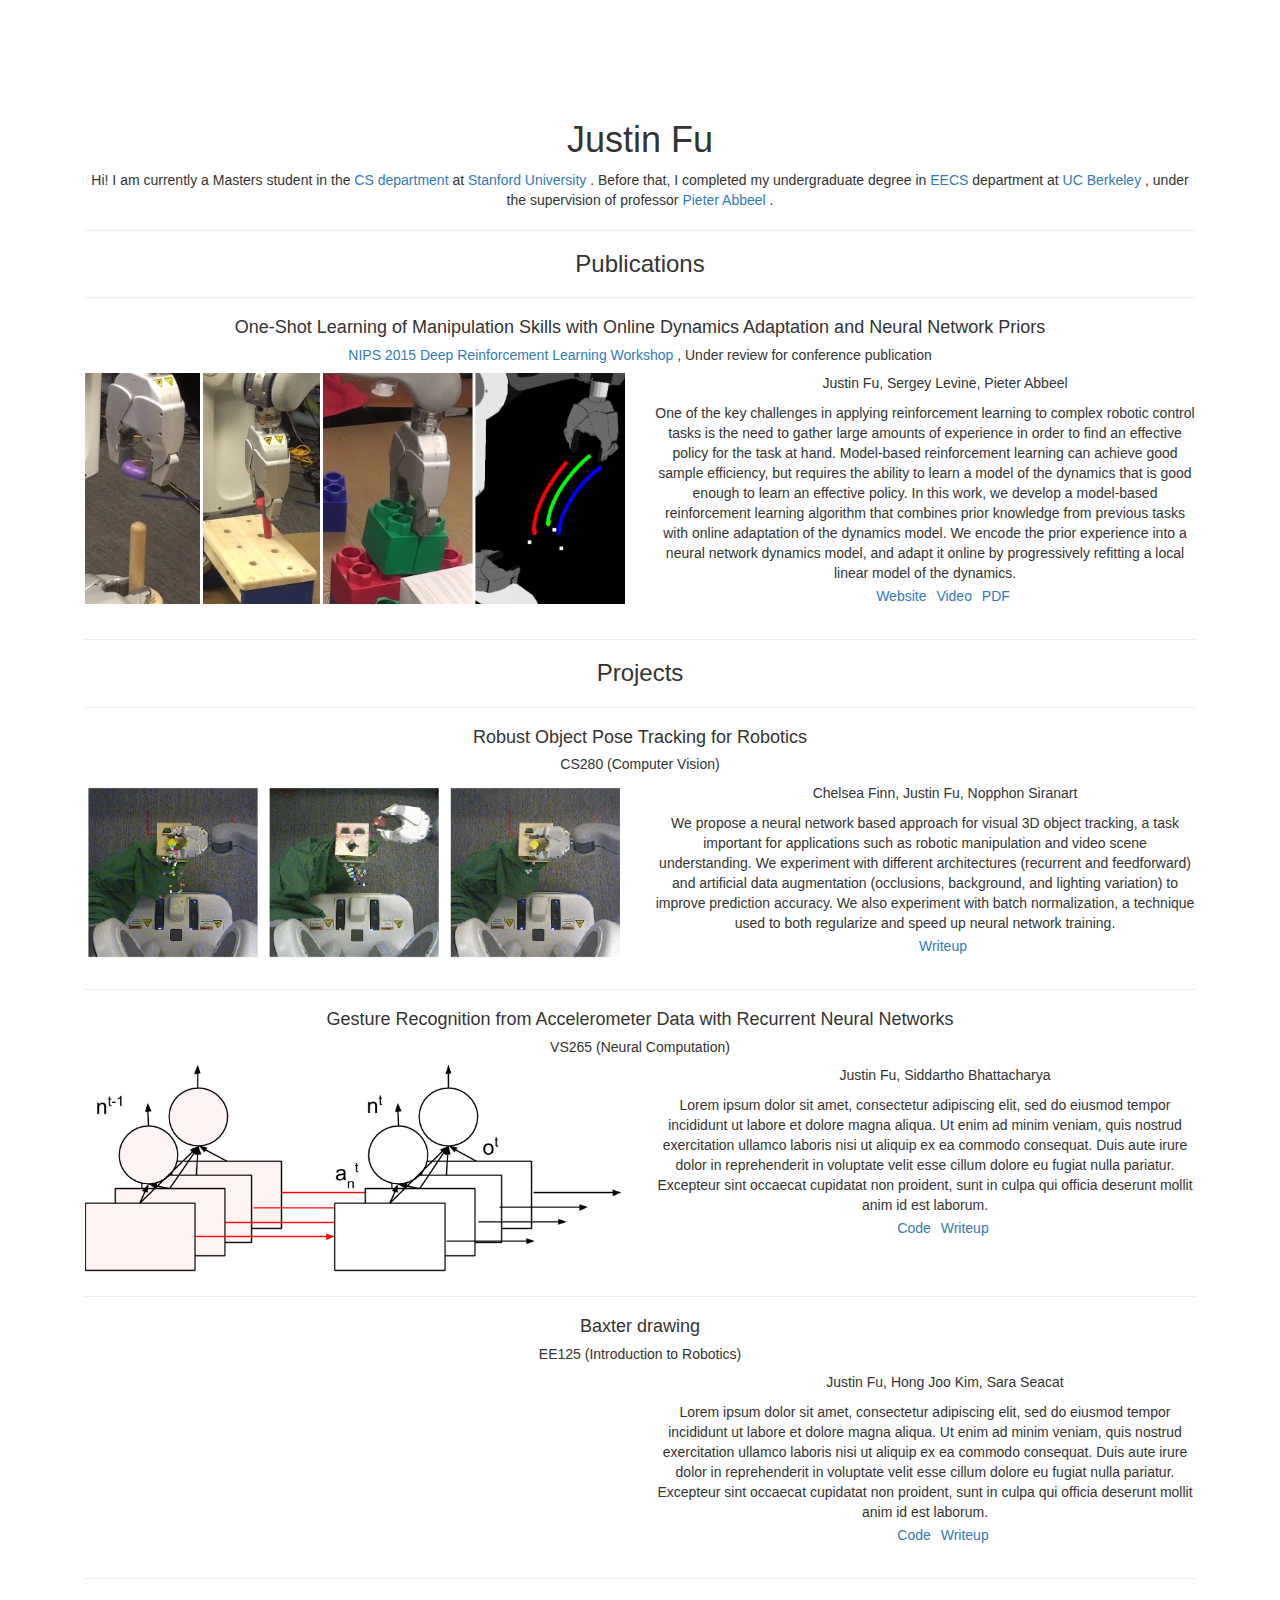
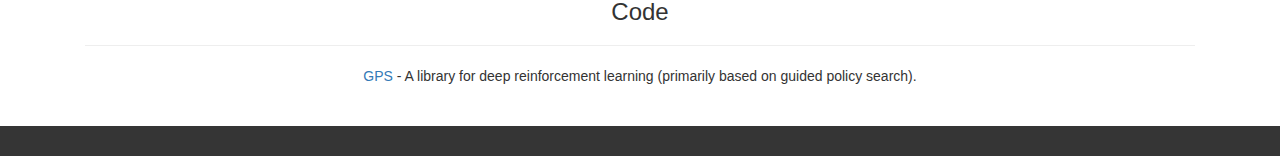
==== index.html @ 472ef4af "Website updates" ====
<!DOCTYPE html>
<html lang="en">
 <head>
  <meta charset="utf-8">
   <meta content="IE=edge" http-equiv="X-UA-Compatible">
    <meta content="width=device-width, initial-scale=1" name="viewport">
     <meta content="" name="description">
      <meta content="" name="author">
       <!-- <link rel="icon" href="../../favicon.ico"> -->
       <title>
        Justin Fu Homepage
       </title>
       <!-- Bootstrap core CSS -->
       <link href="https://maxcdn.bootstrapcdn.com/bootstrap/3.3.5/css/bootstrap.min.css" rel="stylesheet">
        <!-- Custom styles for this template -->
        <link href="css/starter-template.css" rel="stylesheet">
        </link>
       </link>
      </meta>
     </meta>
    </meta>
   </meta>
  </meta>
 </head>
 <body>
  <!--<div class="pyp-template"> load_file('gen/navbar.html') </div> -->
  <div class="container">
   <a name="top">
   </a>
   <div class="starter-template">
    <a name="about">
    </a>
    <h1>
     Justin Fu
    </h1>
    Hi! I am currently a Masters student in the
    <a href="http://www.cs.stanford.edu/">
     CS department
    </a>
    at
    <a href="https://www.stanford.edu/">
     Stanford University
    </a>
    . Before that, I completed my undergraduate degree in
    <a href="http://www.eecs.berkeley.edu/">
     EECS
    </a>
    department at
    <a href="http://www.berkeley.edu/">
     UC Berkeley
    </a>
    , under the supervision of professor
    <a href="http://www.cs.berkeley.edu/~pabbeel/">
     Pieter Abbeel
    </a>
    .
    <a name="pubs">
    </a>
    <hr>
     <h3>
      Publications
     </h3>
     <hr>
<div class="project-item">
 <h4>
  One-Shot Learning of Manipulation Skills with Online Dynamics Adaptation and Neural Network Priors
 </h4>
 <h5>
  <a href="http://rll.berkeley.edu/deeprlworkshop/">
   NIPS 2015 Deep Reinforcement Learning Workshop
  </a>
  , Under review for conference publication
 </h5>
 <div class="row">
  <div class="col-md-6" style="overflow: hidden;">
   <img src="res/onlinec_thumb.png" width="100%">
   </img>
  </div>
  <div class="col-md-6">
   <div class="project-authors">
    <ul>
     <li>
      Justin Fu,
     </li>
     <li>
      Sergey Levine,
     </li>
     <li>
      Pieter Abbeel
     </li>
    </ul>
   </div>
   <!-- end project-authors -->
   One of the key challenges in applying reinforcement learning to complex robotic control tasks is the need to gather large amounts of experience in order to find an effective policy for the task at hand. Model-based reinforcement learning can achieve good sample efficiency, but requires the ability to learn a model of the dynamics that is good enough to learn an effective policy. In this work, we develop a model-based reinforcement learning algorithm that combines prior knowledge from previous tasks with online adaptation of the dynamics model. We encode the prior experience into a neural network dynamics model, and adapt it online by progressively refitting a local linear model of the dynamics.
   <div class="project-links">
    <ul>
     <li>
      <a href="http://rll.berkeley.edu/icra2016onlinecontrol/">
       Website
      </a>
     </li>
     <li>
      <a href="https://www.youtube.com/watch?v=P6DZorL6Oow">
       Video
      </a>
     </li>
     <li>
      <a href="http://arxiv.org/pdf/1509.06841v1.pdf">
       PDF
      </a>
     </li>
    </ul>
   </div>
   <!-- end project-links -->
  </div>
 </div>
 <!-- end row -->
</div>
<!-- end project-item -->
      <a name="projects">
      </a>
      <hr>
       <h3>
        Projects
       </h3>
       <hr>
<div class="project-item">
 <h4>
  Robust Object Pose Tracking for Robotics
 </h4>
 <h5>
  CS280 (Computer Vision)
 </h5>
 <div class="row">
  <div class="col-md-6" style="overflow: hidden;">
   <img src="res/cs280_thumb.png" width="100%">
   </img>
  </div>
  <div class="col-md-6">
   <div class="project-authors">
    <ul>
     <li>
      Chelsea Finn,
     </li>
     <li>
      Justin Fu,
     </li>
     <li>
      Nopphon Siranart
     </li>
    </ul>
   </div>
   <!-- end project-authors -->
   We propose a neural network based approach for visual 3D object tracking, a task important for applications such as robotic manipulation and video scene understanding. We experiment with different architectures (recurrent and feedforward) and artificial data augmentation (occlusions, background, and lighting variation) to improve prediction accuracy. We also experiment with batch normalization, a technique used to both regularize and speed up neural network training.
   <div class="project-links">
    <ul>
     <li>
      <a href="res/cs280_project.pdf">
       Writeup
      </a>
     </li>
    </ul>
   </div>
   <!-- end project-links -->
  </div>
 </div>
 <!-- end row -->
</div>
<!-- end project-item -->
        <hr>
<div class="project-item">
 <h4>
  Gesture Recognition from Accelerometer Data with Recurrent Neural Networks
 </h4>
 <h5>
  VS265 (Neural Computation)
 </h5>
 <div class="row">
  <div class="col-md-6" style="overflow: hidden;">
   <img src="res/vs265_thumb.png" width="100%">
   </img>
  </div>
  <div class="col-md-6">
   <div class="project-authors">
    <ul>
     <li>
      Justin Fu,
     </li>
     <li>
      Siddartho Bhattacharya
     </li>
    </ul>
   </div>
   <!-- end project-authors -->
   Lorem ipsum dolor sit amet, consectetur adipiscing elit, sed do eiusmod tempor incididunt ut labore et dolore magna aliqua. Ut enim ad minim veniam, quis nostrud exercitation ullamco laboris nisi ut aliquip ex ea commodo consequat. Duis aute irure dolor in reprehenderit in voluptate velit esse cillum dolore eu fugiat nulla pariatur. Excepteur sint occaecat cupidatat non proident, sunt in culpa qui officia deserunt mollit anim id est laborum.
   <div class="project-links">
    <ul>
     <li>
      <a href="https://github.com/justinjfu/vs265_lstm">
       Code
      </a>
     </li>
     <li>
      <a href="res/vs265_project.pdf">
       Writeup
      </a>
     </li>
    </ul>
   </div>
   <!-- end project-links -->
  </div>
 </div>
 <!-- end row -->
</div>
<!-- end project-item -->
         <hr>
<div class="project-item">
 <h4>
  Baxter drawing
 </h4>
 <h5>
  EE125 (Introduction to Robotics)
 </h5>
 <div class="row">
  <div class="col-md-6" style="overflow: hidden;">
  </div>
  <div class="col-md-6">
   <div class="project-authors">
    <ul>
     <li>
      Justin Fu,
     </li>
     <li>
      Hong Joo Kim,
     </li>
     <li>
      Sara Seacat
     </li>
    </ul>
   </div>
   <!-- end project-authors -->
   Lorem ipsum dolor sit amet, consectetur adipiscing elit, sed do eiusmod tempor incididunt ut labore et dolore magna aliqua. Ut enim ad minim veniam, quis nostrud exercitation ullamco laboris nisi ut aliquip ex ea commodo consequat. Duis aute irure dolor in reprehenderit in voluptate velit esse cillum dolore eu fugiat nulla pariatur. Excepteur sint occaecat cupidatat non proident, sunt in culpa qui officia deserunt mollit anim id est laborum.
   <div class="project-links">
    <ul>
     <li>
      <a href="https://github.com/justinjfu/renoir">
       Code
      </a>
     </li>
     <li>
      <a href="https://sites.google.com/site/robotrenoir/">
       Writeup
      </a>
     </li>
    </ul>
   </div>
   <!-- end project-links -->
  </div>
 </div>
 <!-- end row -->
</div>
<!-- end project-item -->
          <a name="code">
          </a>
          <hr>
           <h3>
            Code
           </h3>
           <hr>
            <a href="https://github.com/cbfinn/gps">
             GPS
            </a>
            - A library for deep reinforcement learning (primarily based on guided policy search).
           </hr>
          </hr>
         </hr>
        </hr>
       </hr>
      </hr>
     </hr>
    </hr>
   </div>
  </div>
  <!-- /.container -->
  <a name="bottom">
  </a>
  <div class="bottom_section">
   <div class="container">
    <div class="row">
    </div>
   </div>
  </div>
  <script src="https://ajax.googleapis.com/ajax/libs/jquery/1.11.1/jquery.min.js">
  </script>
  <!-- <script src="//maxcdn.bootstrapcdn.com/bootstrap/3.2.0/js/bootstrap.min.js"></script> -->
  <script src="js/starter.js">
  </script>
 </body>
</html>
---- css/starter-template.css ----
body {
}

/* Prevent navbar from covering content*/
@media (min-width: 981px) { body { padding-top: 60px; } }

.starter-template {
  padding: 40px 15px;
  text-align: center;
}

.navbar-inverse .navbar-nav>li>a.jf-link{
  color: #000000;
}

.navbar-inverse .navbar-nav>li>a.jf-link:hover {
    color: #2277AA;
}

.jf-navbar-item.jf-active{
    /* background-color: #333333; */
    border: 2px solid;
    border-radius: 5px;
    border-color: #3388AA;
}

/*
.jf-navbar-item{
    border: 2px solid;
    border-color: #FFFFFF;
}
*/

.jf-debug{
    margin-bottom: 1px;
    margin-left: 5px;
}

.jf-navbar {
   background: rgba(253,253,255,1.0);
   padding-top: 15px;
   padding-bottom: 15px;
   border-bottom: 1px solid #585858;
}

.jf-navbar-free {
   background: rgba(255,255,255,0.9);
   padding-top: 15px;
   padding-bottom: 15px;
   }

.project-item {
   padding-top: 3;
   padding-bottom: 3;
}

.project-links {
    padding: 3px;
}

.project-links li{
  display: inline;
  padding-left: 1px;
  padding-right: 5px;
}

.project-authors li{
  display: inline;
  text-align: center;
}

pre{
  text-align: left;
}

.bottom_section{
    background-color: #353535;
    color: #fff;
    text-align: center;
    padding-top: 30px;
}

.bottom_header{
    font-style: italic;
    color: #f4f4f4;
    font-weight: 300;
    margin-bottom: 20px;
    font-size: 24px;
    margin-left: 15px;
}

.copyright{
    padding-top: 30px;
    padding-bottom: 30px;
}

#stretchImg {
    zoom: 4;  //increase if you have very small images

    display: block;
    margin: auto;

    height: auto;
    max-height: 100%;

    width: auto;
    max-width: 100%;
}
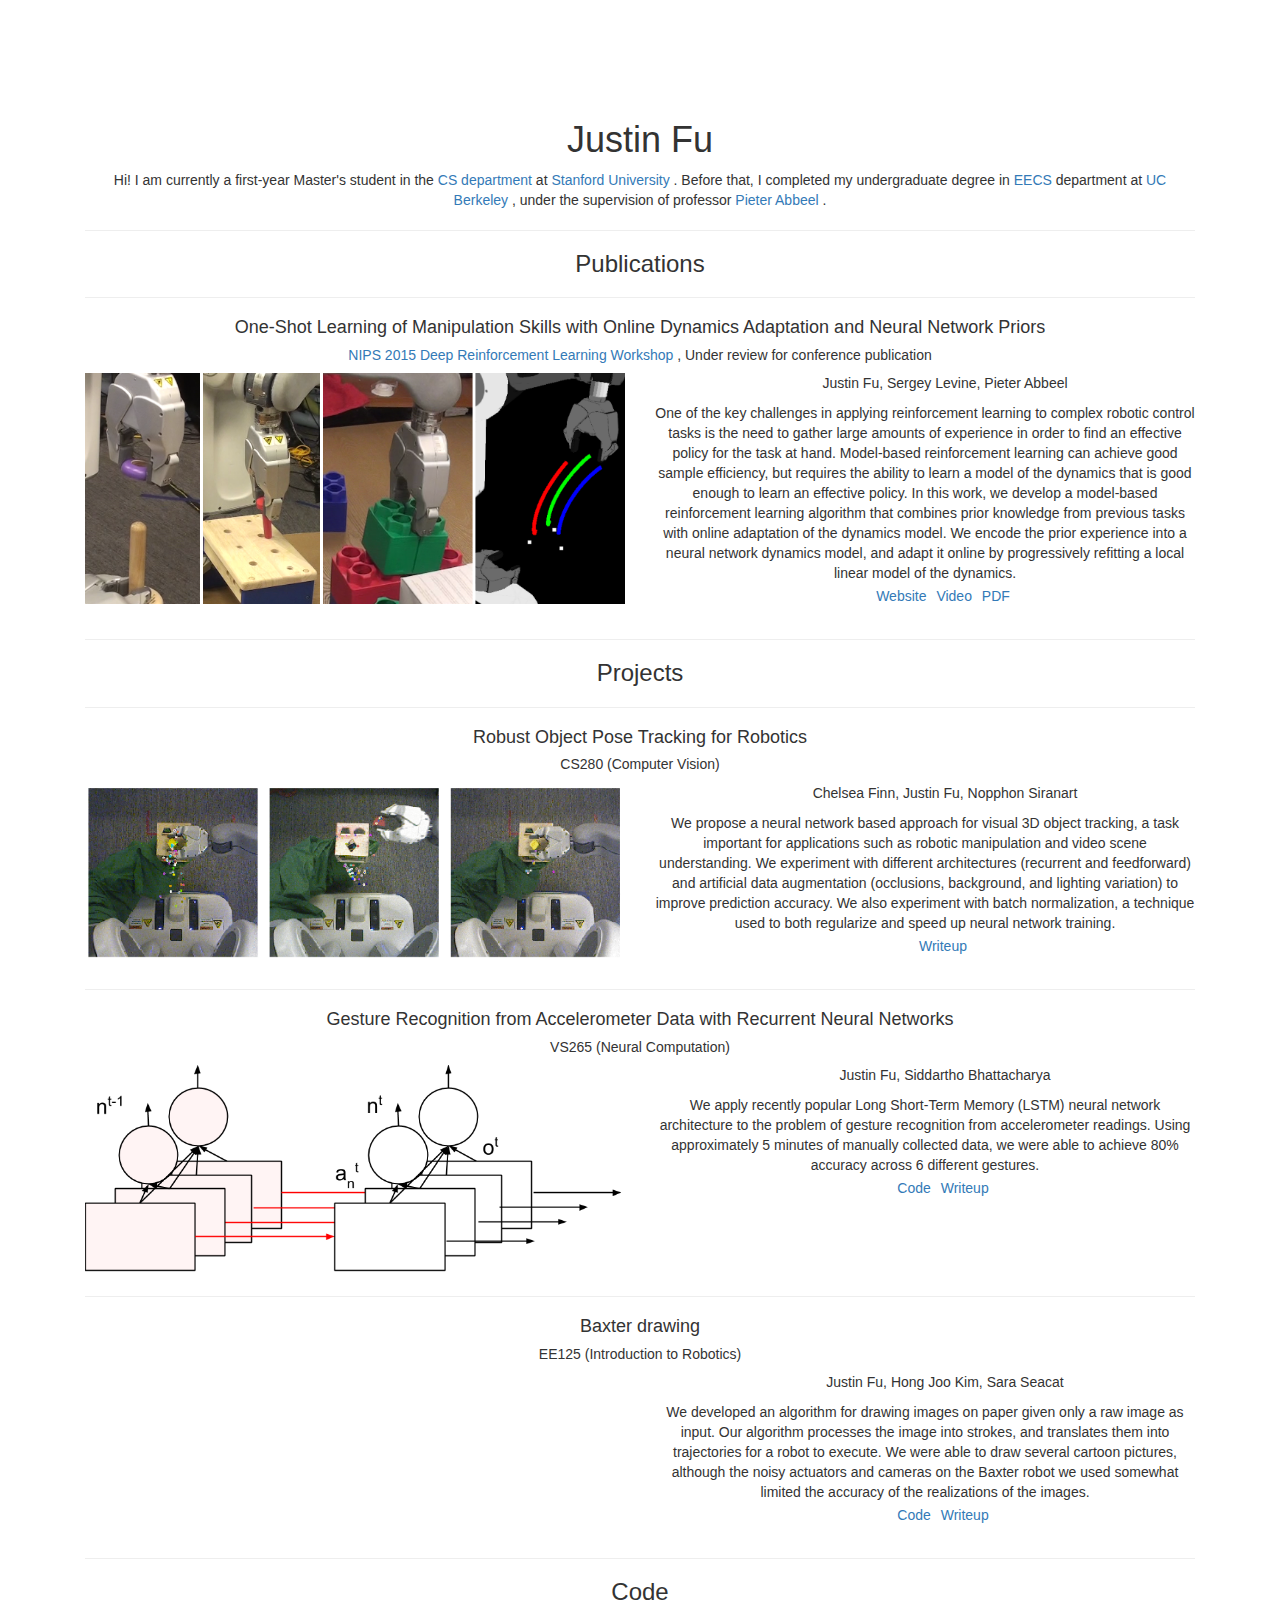
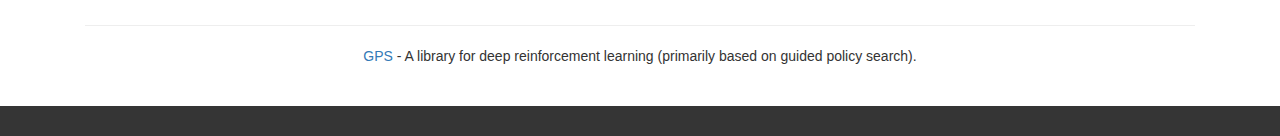
==== commit 3902535a: "Update descriptions" ====
--- a/index.html
+++ b/index.html
@@ -33,7 +33,7 @@
     <h1>
      Justin Fu
     </h1>
-    Hi! I am currently a Masters student in the
+    Hi! I am currently a first-year Master's student in the
     <a href="http://www.cs.stanford.edu/">
      CS department
     </a>
@@ -192,7 +192,7 @@
     </ul>
    </div>
    <!-- end project-authors -->
-   Lorem ipsum dolor sit amet, consectetur adipiscing elit, sed do eiusmod tempor incididunt ut labore et dolore magna aliqua. Ut enim ad minim veniam, quis nostrud exercitation ullamco laboris nisi ut aliquip ex ea commodo consequat. Duis aute irure dolor in reprehenderit in voluptate velit esse cillum dolore eu fugiat nulla pariatur. Excepteur sint occaecat cupidatat non proident, sunt in culpa qui officia deserunt mollit anim id est laborum.
+   We apply recently popular Long Short-Term Memory (LSTM) neural network architecture to the problem of gesture recognition from accelerometer readings. Using approximately 5 minutes of manually collected data, we were able to achieve 80% accuracy across 6 different gestures.
    <div class="project-links">
     <ul>
      <li>
@@ -239,7 +239,7 @@
     </ul>
    </div>
    <!-- end project-authors -->
-   Lorem ipsum dolor sit amet, consectetur adipiscing elit, sed do eiusmod tempor incididunt ut labore et dolore magna aliqua. Ut enim ad minim veniam, quis nostrud exercitation ullamco laboris nisi ut aliquip ex ea commodo consequat. Duis aute irure dolor in reprehenderit in voluptate velit esse cillum dolore eu fugiat nulla pariatur. Excepteur sint occaecat cupidatat non proident, sunt in culpa qui officia deserunt mollit anim id est laborum.
+   We developed an algorithm for drawing images on paper given only a raw image as input. Our algorithm processes the image into strokes, and translates them into trajectories for a robot to execute. We were able to draw several cartoon pictures, although the noisy actuators and cameras on the Baxter robot we used somewhat limited the accuracy of the realizations of the images.
    <div class="project-links">
     <ul>
      <li>
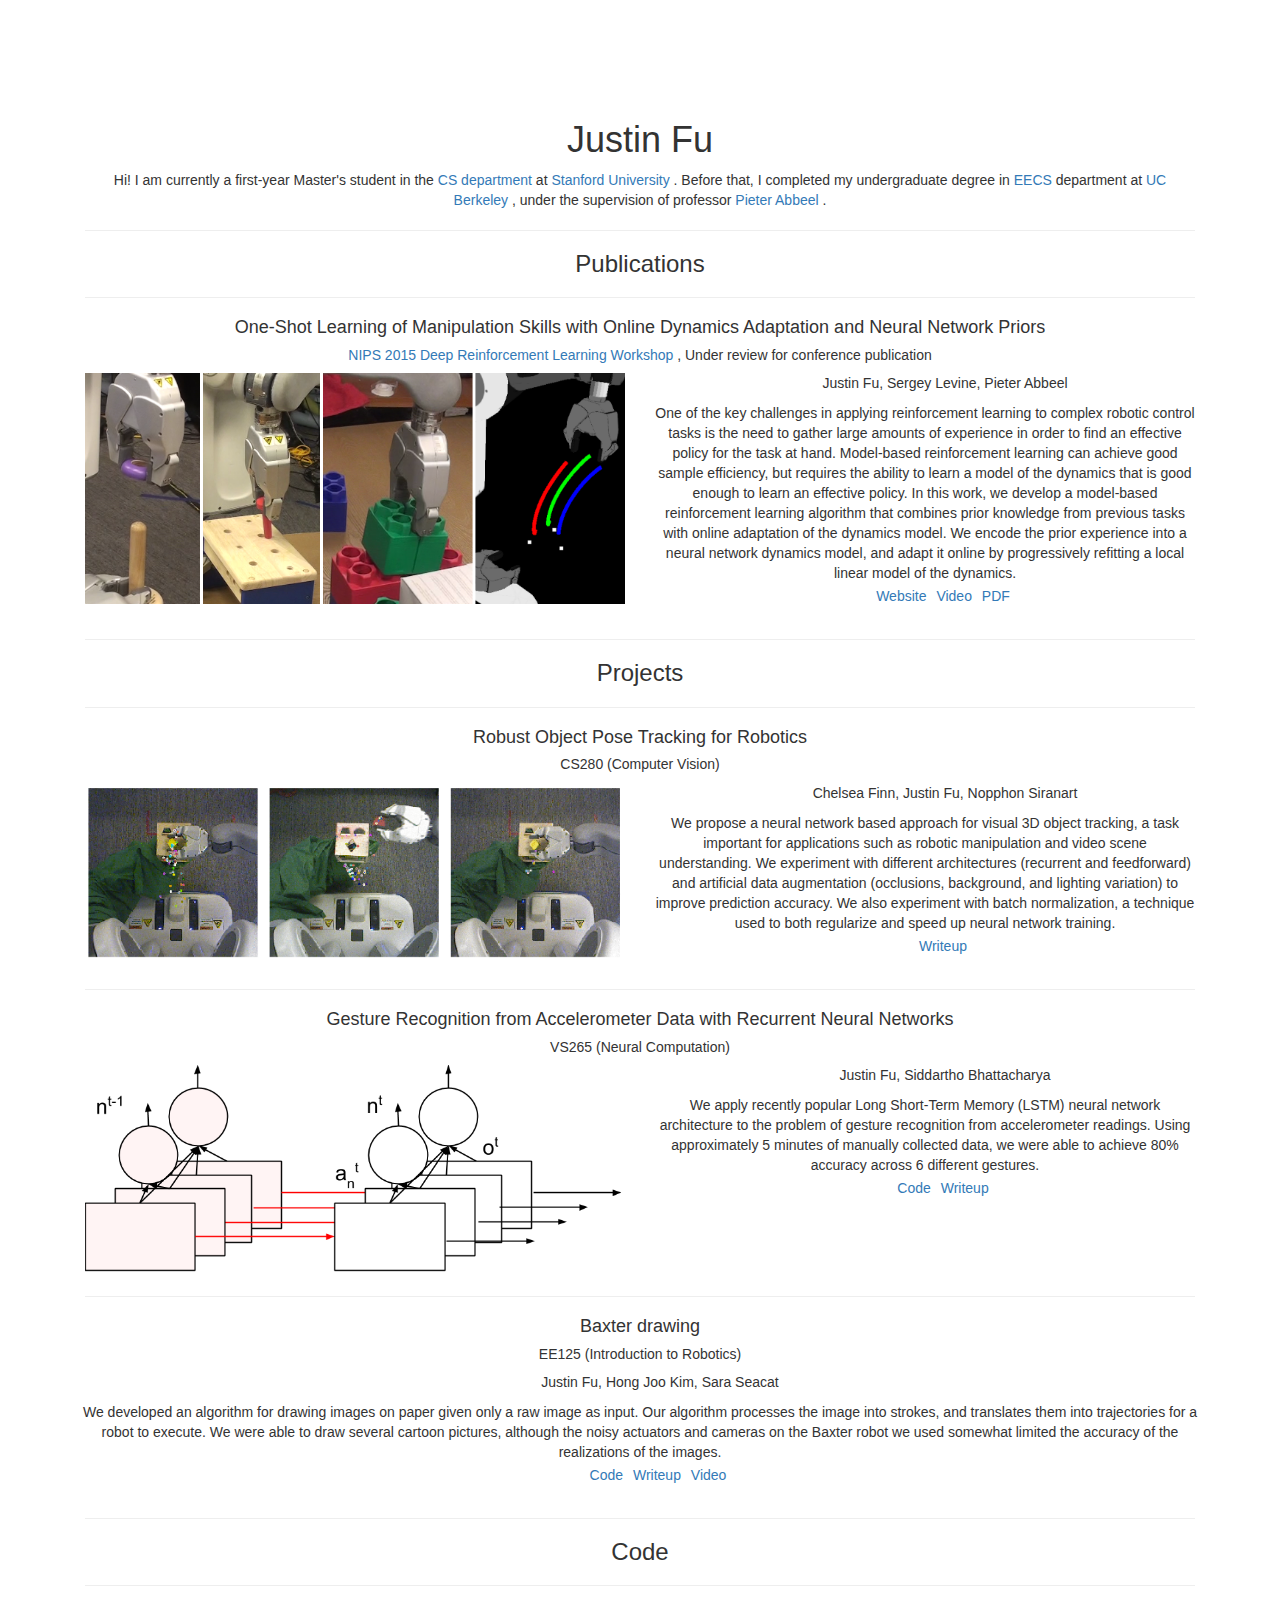
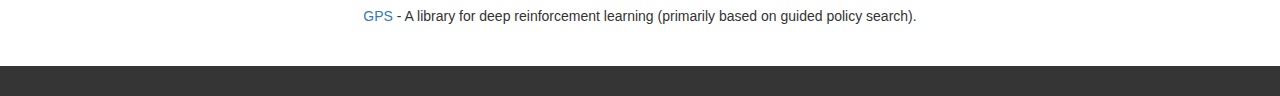
==== commit 22667cce: "Edit baxter project" ====
--- a/index.html
+++ b/index.html
@@ -222,40 +222,41 @@
   EE125 (Introduction to Robotics)
  </h5>
  <div class="row">
-  <div class="col-md-6" style="overflow: hidden;">
-  </div>
-  <div class="col-md-6">
-   <div class="project-authors">
-    <ul>
-     <li>
-      Justin Fu,
-     </li>
-     <li>
-      Hong Joo Kim,
-     </li>
-     <li>
-      Sara Seacat
-     </li>
-    </ul>
-   </div>
-   <!-- end project-authors -->
-   We developed an algorithm for drawing images on paper given only a raw image as input. Our algorithm processes the image into strokes, and translates them into trajectories for a robot to execute. We were able to draw several cartoon pictures, although the noisy actuators and cameras on the Baxter robot we used somewhat limited the accuracy of the realizations of the images.
-   <div class="project-links">
-    <ul>
-     <li>
-      <a href="https://github.com/justinjfu/renoir">
-       Code
-      </a>
-     </li>
-     <li>
-      <a href="https://sites.google.com/site/robotrenoir/">
-       Writeup
-      </a>
-     </li>
-    </ul>
-   </div>
-   <!-- end project-links -->
-  </div>
+  <div class="project-authors">
+   <ul>
+    <li>
+     Justin Fu,
+    </li>
+    <li>
+     Hong Joo Kim,
+    </li>
+    <li>
+     Sara Seacat
+    </li>
+   </ul>
+  </div>
+  <!-- end project-authors -->
+  We developed an algorithm for drawing images on paper given only a raw image as input. Our algorithm processes the image into strokes, and translates them into trajectories for a robot to execute. We were able to draw several cartoon pictures, although the noisy actuators and cameras on the Baxter robot we used somewhat limited the accuracy of the realizations of the images.
+  <div class="project-links">
+   <ul>
+    <li>
+     <a href="https://github.com/justinjfu/renoir">
+      Code
+     </a>
+    </li>
+    <li>
+     <a href="https://sites.google.com/site/robotrenoir/">
+      Writeup
+     </a>
+    </li>
+    <li>
+     <a href="https://www.youtube.com/watch?v=H_u6VLEE6kA">
+      Video
+     </a>
+    </li>
+   </ul>
+  </div>
+  <!-- end project-links -->
  </div>
  <!-- end row -->
 </div>
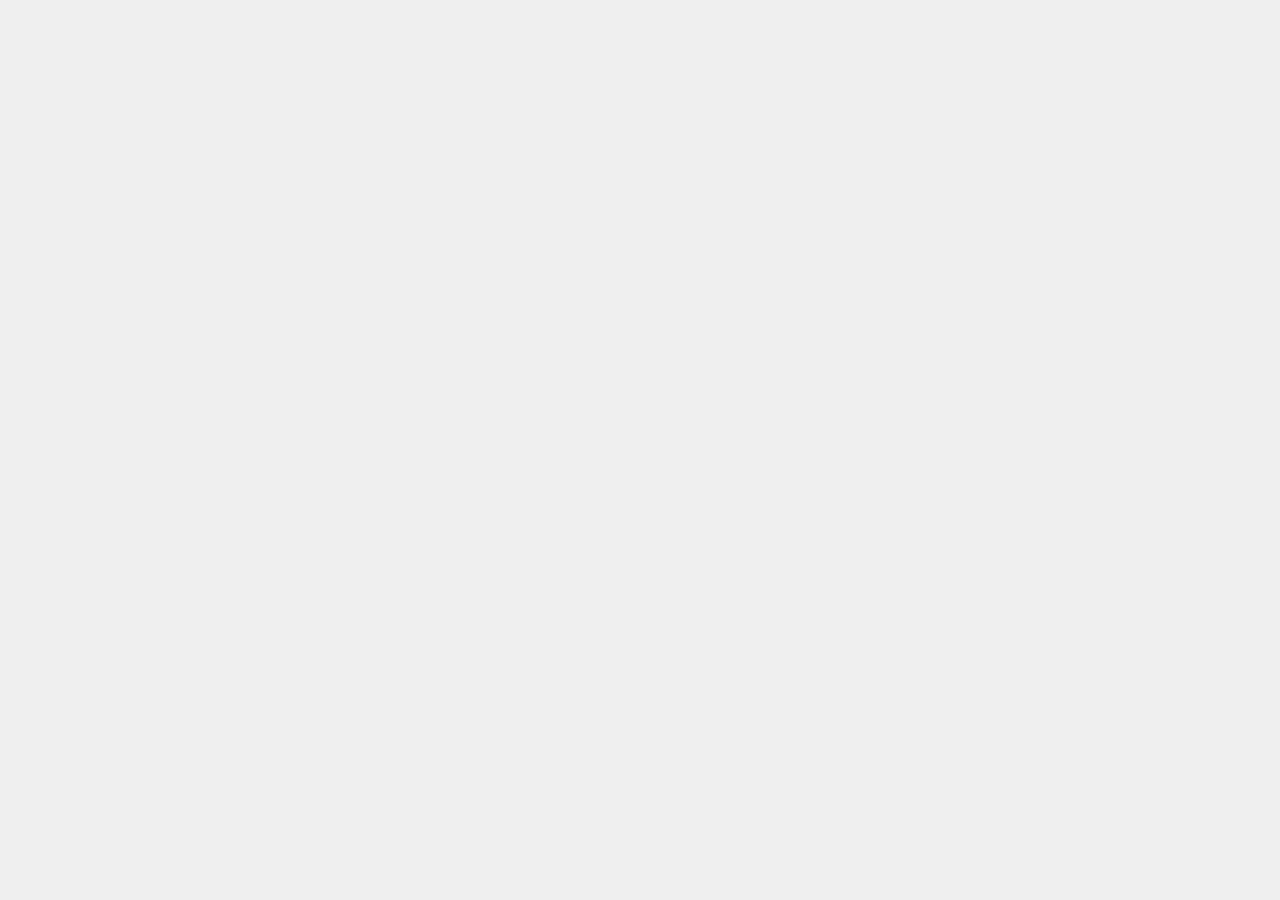
==== commit 5ae4d58a: "Add react" ====
--- a/index.html
+++ b/index.html
@@ -1,301 +1,17 @@
-<!DOCTYPE html>
-<html lang="en">
- <head>
-  <meta charset="utf-8">
-   <meta content="IE=edge" http-equiv="X-UA-Compatible">
-    <meta content="width=device-width, initial-scale=1" name="viewport">
-     <meta content="" name="description">
-      <meta content="" name="author">
-       <!-- <link rel="icon" href="../../favicon.ico"> -->
-       <title>
-        Justin Fu Homepage
-       </title>
-       <!-- Bootstrap core CSS -->
-       <link href="https://maxcdn.bootstrapcdn.com/bootstrap/3.3.5/css/bootstrap.min.css" rel="stylesheet">
-        <!-- Custom styles for this template -->
-        <link href="css/starter-template.css" rel="stylesheet">
-        </link>
-       </link>
-      </meta>
-     </meta>
-    </meta>
-   </meta>
-  </meta>
- </head>
- <body>
-  <!--<div class="pyp-template"> load_file('gen/navbar.html') </div> -->
-  <div class="container">
-   <a name="top">
-   </a>
-   <div class="starter-template">
-    <a name="about">
-    </a>
-    <h1>
-     Justin Fu
-    </h1>
-    Hi! I am currently a first-year Master's student in the
-    <a href="http://www.cs.stanford.edu/">
-     CS department
-    </a>
-    at
-    <a href="https://www.stanford.edu/">
-     Stanford University
-    </a>
-    . Before that, I completed my undergraduate degree in
-    <a href="http://www.eecs.berkeley.edu/">
-     EECS
-    </a>
-    department at
-    <a href="http://www.berkeley.edu/">
-     UC Berkeley
-    </a>
-    , under the supervision of professor
-    <a href="http://www.cs.berkeley.edu/~pabbeel/">
-     Pieter Abbeel
-    </a>
-    .
-    <a name="pubs">
-    </a>
-    <hr>
-     <h3>
-      Publications
-     </h3>
-     <hr>
-<div class="project-item">
- <h4>
-  One-Shot Learning of Manipulation Skills with Online Dynamics Adaptation and Neural Network Priors
- </h4>
- <h5>
-  <a href="http://rll.berkeley.edu/deeprlworkshop/">
-   NIPS 2015 Deep Reinforcement Learning Workshop
-  </a>
-  , Under review for conference publication
- </h5>
- <div class="row">
-  <div class="col-md-6" style="overflow: hidden;">
-   <img src="res/onlinec_thumb.png" width="100%">
-   </img>
-  </div>
-  <div class="col-md-6">
-   <div class="project-authors">
-    <ul>
-     <li>
-      Justin Fu,
-     </li>
-     <li>
-      Sergey Levine,
-     </li>
-     <li>
-      Pieter Abbeel
-     </li>
-    </ul>
-   </div>
-   <!-- end project-authors -->
-   One of the key challenges in applying reinforcement learning to complex robotic control tasks is the need to gather large amounts of experience in order to find an effective policy for the task at hand. Model-based reinforcement learning can achieve good sample efficiency, but requires the ability to learn a model of the dynamics that is good enough to learn an effective policy. In this work, we develop a model-based reinforcement learning algorithm that combines prior knowledge from previous tasks with online adaptation of the dynamics model. We encode the prior experience into a neural network dynamics model, and adapt it online by progressively refitting a local linear model of the dynamics.
-   <div class="project-links">
-    <ul>
-     <li>
-      <a href="http://rll.berkeley.edu/icra2016onlinecontrol/">
-       Website
-      </a>
-     </li>
-     <li>
-      <a href="https://www.youtube.com/watch?v=P6DZorL6Oow">
-       Video
-      </a>
-     </li>
-     <li>
-      <a href="http://arxiv.org/pdf/1509.06841v1.pdf">
-       PDF
-      </a>
-     </li>
-    </ul>
-   </div>
-   <!-- end project-links -->
-  </div>
- </div>
- <!-- end row -->
-</div>
-<!-- end project-item -->
-      <a name="projects">
-      </a>
-      <hr>
-       <h3>
-        Projects
-       </h3>
-       <hr>
-<div class="project-item">
- <h4>
-  Robust Object Pose Tracking for Robotics
- </h4>
- <h5>
-  CS280 (Computer Vision)
- </h5>
- <div class="row">
-  <div class="col-md-6" style="overflow: hidden;">
-   <img src="res/cs280_thumb.png" width="100%">
-   </img>
-  </div>
-  <div class="col-md-6">
-   <div class="project-authors">
-    <ul>
-     <li>
-      Chelsea Finn,
-     </li>
-     <li>
-      Justin Fu,
-     </li>
-     <li>
-      Nopphon Siranart
-     </li>
-    </ul>
-   </div>
-   <!-- end project-authors -->
-   We propose a neural network based approach for visual 3D object tracking, a task important for applications such as robotic manipulation and video scene understanding. We experiment with different architectures (recurrent and feedforward) and artificial data augmentation (occlusions, background, and lighting variation) to improve prediction accuracy. We also experiment with batch normalization, a technique used to both regularize and speed up neural network training.
-   <div class="project-links">
-    <ul>
-     <li>
-      <a href="res/cs280_project.pdf">
-       Writeup
-      </a>
-     </li>
-    </ul>
-   </div>
-   <!-- end project-links -->
-  </div>
- </div>
- <!-- end row -->
-</div>
-<!-- end project-item -->
-        <hr>
-<div class="project-item">
- <h4>
-  Gesture Recognition from Accelerometer Data with Recurrent Neural Networks
- </h4>
- <h5>
-  VS265 (Neural Computation)
- </h5>
- <div class="row">
-  <div class="col-md-6" style="overflow: hidden;">
-   <img src="res/vs265_thumb.png" width="100%">
-   </img>
-  </div>
-  <div class="col-md-6">
-   <div class="project-authors">
-    <ul>
-     <li>
-      Justin Fu,
-     </li>
-     <li>
-      Siddartho Bhattacharya
-     </li>
-    </ul>
-   </div>
-   <!-- end project-authors -->
-   We apply recently popular Long Short-Term Memory (LSTM) neural network architecture to the problem of gesture recognition from accelerometer readings. Using approximately 5 minutes of manually collected data, we were able to achieve 80% accuracy across 6 different gestures.
-   <div class="project-links">
-    <ul>
-     <li>
-      <a href="https://github.com/justinjfu/vs265_lstm">
-       Code
-      </a>
-     </li>
-     <li>
-      <a href="res/vs265_project.pdf">
-       Writeup
-      </a>
-     </li>
-    </ul>
-   </div>
-   <!-- end project-links -->
-  </div>
- </div>
- <!-- end row -->
-</div>
-<!-- end project-item -->
-         <hr>
-<div class="project-item">
- <h4>
-  Baxter drawing
- </h4>
- <h5>
-  EE125 (Introduction to Robotics)
- </h5>
- <div class="row">
-  <div class="project-authors">
-   <ul>
-    <li>
-     Justin Fu,
-    </li>
-    <li>
-     Hong Joo Kim,
-    </li>
-    <li>
-     Sara Seacat
-    </li>
-   </ul>
-  </div>
-  <!-- end project-authors -->
-  We developed an algorithm for drawing images on paper given only a raw image as input. Our algorithm processes the image into strokes, and translates them into trajectories for a robot to execute. We were able to draw several cartoon pictures, although the noisy actuators and cameras on the Baxter robot we used somewhat limited the accuracy of the realizations of the images.
-  <div class="project-links">
-   <ul>
-    <li>
-     <a href="https://github.com/justinjfu/renoir">
-      Code
-     </a>
-    </li>
-    <li>
-     <a href="https://sites.google.com/site/robotrenoir/">
-      Writeup
-     </a>
-    </li>
-    <li>
-     <a href="https://www.youtube.com/watch?v=H_u6VLEE6kA">
-      Video
-     </a>
-    </li>
-   </ul>
-  </div>
-  <!-- end project-links -->
- </div>
- <!-- end row -->
-</div>
-<!-- end project-item -->
-          <a name="code">
-          </a>
-          <hr>
-           <h3>
-            Code
-           </h3>
-           <hr>
-            <a href="https://github.com/cbfinn/gps">
-             GPS
-            </a>
-            - A library for deep reinforcement learning (primarily based on guided policy search).
-           </hr>
-          </hr>
-         </hr>
-        </hr>
-       </hr>
-      </hr>
-     </hr>
-    </hr>
-   </div>
-  </div>
-  <!-- /.container -->
-  <a name="bottom">
-  </a>
-  <div class="bottom_section">
-   <div class="container">
-    <div class="row">
-    </div>
-   </div>
-  </div>
-  <script src="https://ajax.googleapis.com/ajax/libs/jquery/1.11.1/jquery.min.js">
-  </script>
-  <!-- <script src="//maxcdn.bootstrapcdn.com/bootstrap/3.2.0/js/bootstrap.min.js"></script> -->
-  <script src="js/starter.js">
-  </script>
- </body>
+<html>
+  <head>
+    <meta charset="utf-8">
+    <title>React Template</title>
+
+    <link rel="stylesheet" href="bower_components/bootstrap/dist/css/bootstrap.min.css">
+    <link rel="stylesheet" href="src/styles/main.css">
+
+  </head>
+  <body>
+    <!-- App main mounting point -->
+    <div id="app"></div>
+
+    <!-- All external libraries added in package.json -->
+    <script src="build/bundle.js" type="text/javascript"></script>
+  </body>
 </html>
-
--- a/src/styles/main.css
+++ b/src/styles/main.css
@@ -0,0 +1,5 @@
+body {
+    padding: 0;
+    background-color:#eeeeee;
+}
+
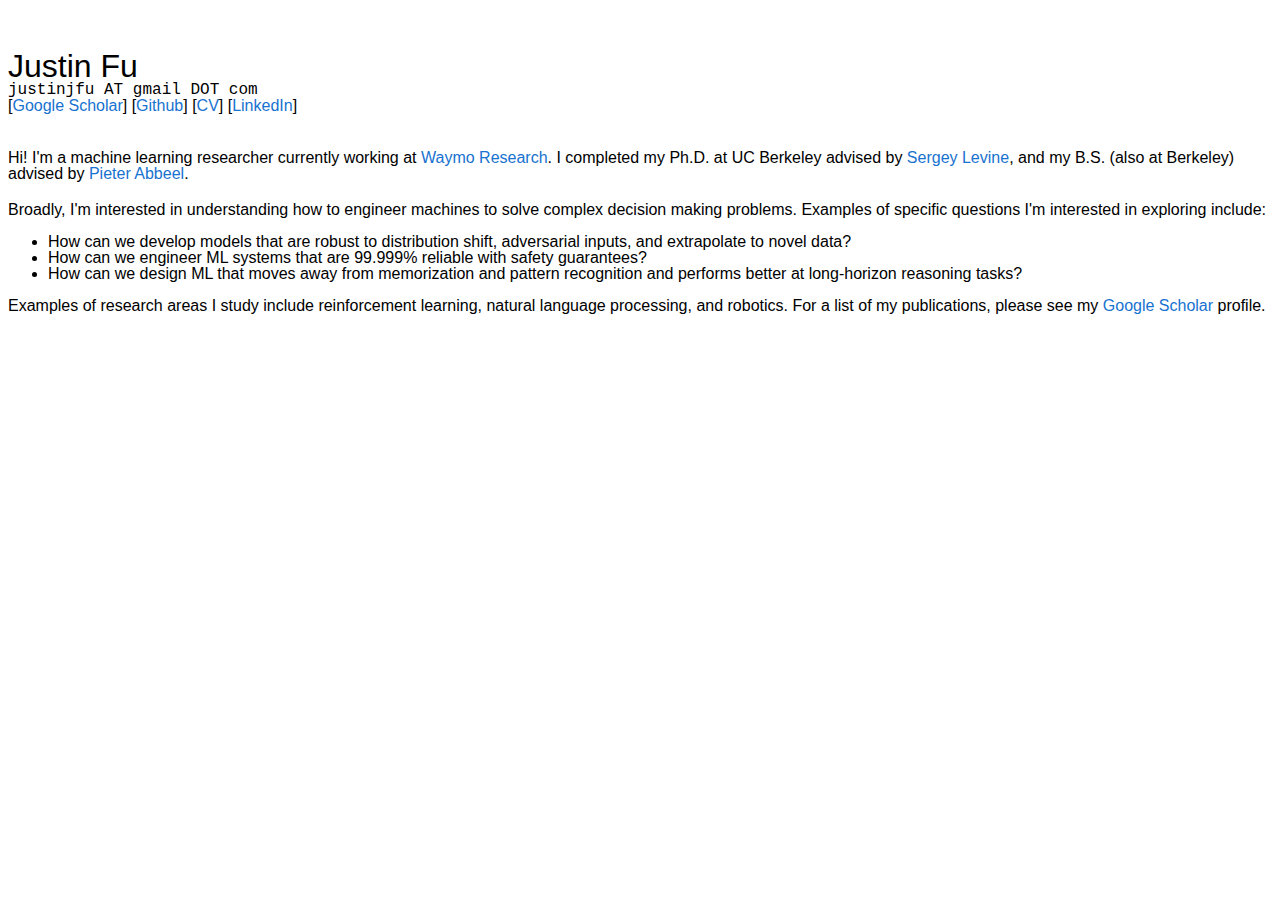
==== commit bb15e453: "Add draft site" ====
--- a/index.html
+++ b/index.html
@@ -1,17 +1,47 @@
-<html>
+<html lang="en">
   <head>
-    <meta charset="utf-8">
-    <title>React Template</title>
-
-    <link rel="stylesheet" href="bower_components/bootstrap/dist/css/bootstrap.min.css">
-    <link rel="stylesheet" href="src/styles/main.css">
-
+    <link href="https://cdn.jsdelivr.net/npm/bootstrap@5.3.2/dist/css/bootstrap.min.css" rel="stylesheet" integrity="sha384-T3c6CoIi6uLrA9TneNEoa7RxnatzjcDSCmG1MXxSR1GAsXEV/Dwwykc2MPK8M2HN" crossorigin="anonymous">
+    <link href="main.css" rel="stylesheet">
   </head>
   <body>
-    <!-- App main mounting point -->
-    <div id="app"></div>
+    <div class="container">
+         <div class="bio row">
+            <div class="col-md-2"></div>
+            <div class="col-md-5">
+              <div class="bio-name">Justin Fu</div>
+              <span class="text-mono">justinjfu AT gmail DOT com</span>
+              <br>
+              [<a href="https://scholar.google.com/citations?user=T9To2C0AAAAJ&amp;hl=en">Google Scholar</a>] 
+              [<a href="https://github.com/justinjfu">Github</a>]
+              [<a href="https://justinjfu.github.io/static/cv.pdf">CV</a>]
+              [<a href="https://www.linkedin.com/in/justin-fu-117a6aa0/">LinkedIn</a>]
+              </div>
+              <div class="col-md-3"></div>
+              <div class="col-md-2"></div>
+        </div>
+        <br>
+        <div class="row">
+            <div class="col-2"></div>
+            <div class="col-8">
+             Hi! I'm a machine learning researcher currently working at <a href="https://waymo.com/research/">Waymo Research</a>.  I completed my Ph.D. at UC Berkeley advised by <a href="https://people.eecs.berkeley.edu/~svlevine/">Sergey Levine</a>, and my B.S. (also at Berkeley) advised by <a href="https://people.eecs.berkeley.edu/~pabbeel/">Pieter Abbeel</a>.
 
-    <!-- All external libraries added in package.json -->
-    <script src="build/bundle.js" type="text/javascript"></script>
+            
+             <p>Broadly, I'm interested in understanding how to engineer machines to solve
+             complex decision making problems. Examples of specific questions I'm interested in exploring include: </p>
+
+             <ul>
+                <li> How can we develop models that are robust to distribution shift, adversarial inputs, and extrapolate to novel data?
+                <li> How can we engineer ML systems that are 99.999% reliable with safety guarantees?
+                <li> How can we design ML that moves away from memorization and pattern recognition and performs better at long-horizon reasoning tasks?
+             </ul>
+
+             Examples of research areas I study
+             include reinforcement learning, natural language processing, and robotics. For a list of my publications, please see my <a href="https://scholar.google.com/citations?user=T9To2C0AAAAJ&amp;hl=en">Google Scholar</a> profile.
+
+            </div>
+            <div class="col-2"></div>
+        </div>
+    </div>
   </body>
 </html>
+
--- a/main.css
+++ b/main.css
@@ -0,0 +1,88 @@
+a {
+    color: #1772d0;
+    text-decoration:none;
+}
+
+a:focus, a:hover {
+    color: #f09228;
+    text-decoration:none;
+}
+
+body,td,th,tr,p,a {
+    font-family: Georgia, Verdana, Helvetica, sans-serif;
+    font-size: 16px
+}
+
+body{
+    line-height: 1;
+}
+
+p{
+    margin-top: 20px;
+}
+
+hr {
+    margin-bottom: 4px;
+    margin-top: 4px;
+}
+.text-mono {
+  font-family: "Courier New", monospace;
+}
+.container-global{
+    padding-left: 50px;
+    padding-right: 50px;
+}
+
+.ul-no-bullet {
+    list-style-type: none;
+    padding: 0;
+}
+
+.ul-horizontal {
+    list-style-type: none;
+    overflow: hidden;
+    padding: 0;
+}
+
+.ul-horizontal>li {
+    float: left;
+    margin-right: 7px;
+}
+
+.pubs-title {
+    font-family: 'Lato', Verdana, Helvetica, sans-serif;
+    font-size: 14px;
+    font-weight: 700
+}
+
+.pubs-venue{
+    font-style: italic;
+    font-weight: bold;
+    font-size: small;
+    color: #0000aa;
+}
+
+.pubs-entry{
+    margin-top: 20px;
+}
+
+.pubs-description{
+    color: #444444;
+    font-size: 14px;
+}
+
+.header-section{
+    font-family: 'Lato', Verdana, Helvetica, sans-serif;
+    font-size: 22px;
+    margin-bottom: 20px;
+}
+
+.bio{
+    margin-top: 50px;
+    margin-bottom: 20px;
+}
+
+.bio-name {
+    font-family: 'Lato', Verdana, Helvetica, sans-serif;
+    font-size: 32px;
+}
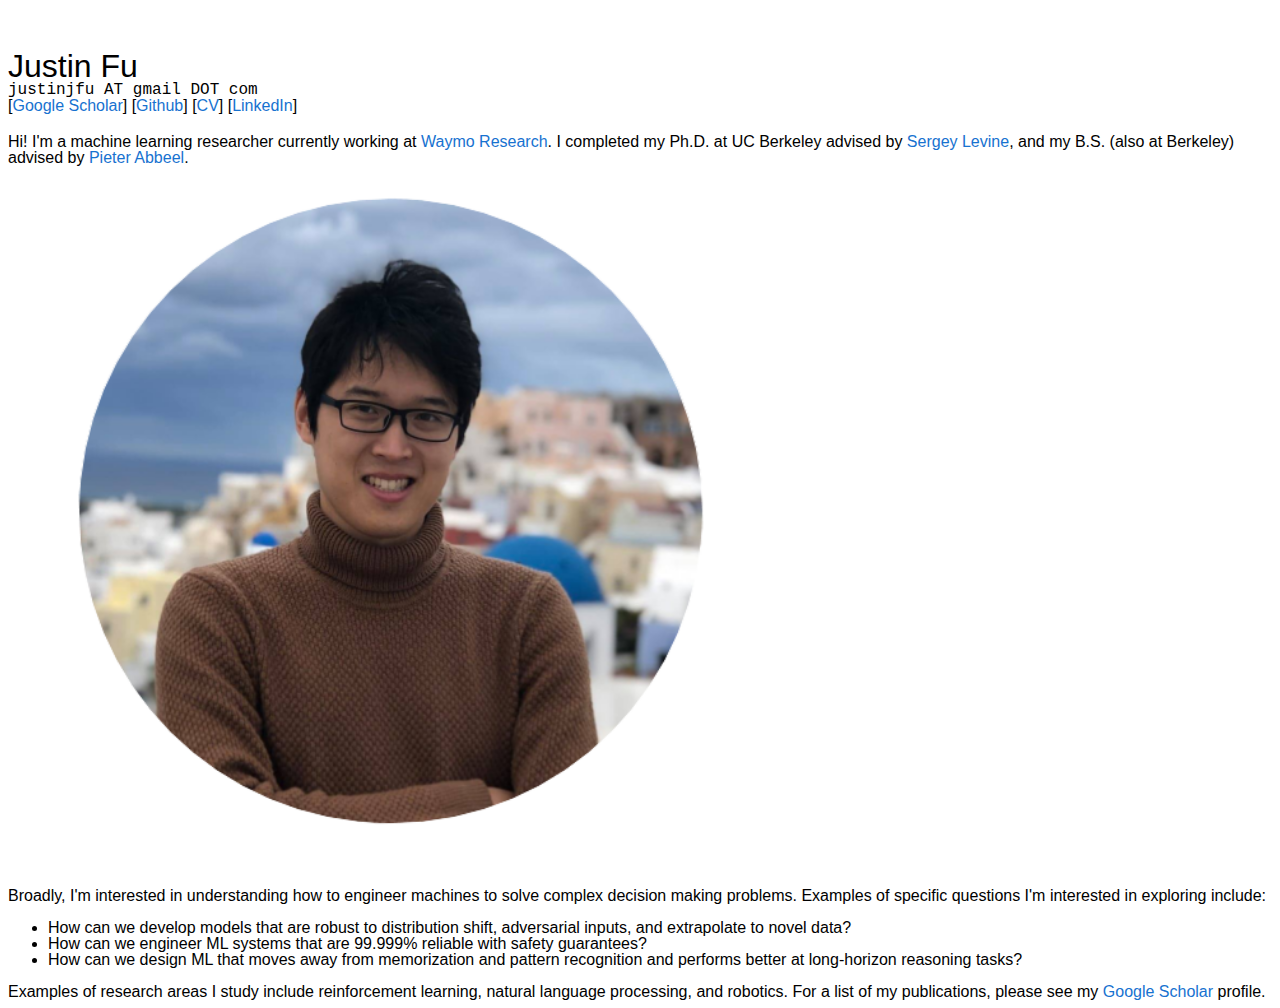
==== commit fa890401: "updates" ====
--- a/index.html
+++ b/index.html
@@ -11,21 +11,25 @@
               <div class="bio-name">Justin Fu</div>
               <span class="text-mono">justinjfu AT gmail DOT com</span>
               <br>
-              [<a href="https://scholar.google.com/citations?user=T9To2C0AAAAJ&amp;hl=en">Google Scholar</a>] 
-              [<a href="https://github.com/justinjfu">Github</a>]
-              [<a href="https://justinjfu.github.io/static/cv.pdf">CV</a>]
-              [<a href="https://www.linkedin.com/in/justin-fu-117a6aa0/">LinkedIn</a>]
+              <div>
+                  [<a href="https://scholar.google.com/citations?user=T9To2C0AAAAJ&amp;hl=en">Google Scholar</a>] 
+                  [<a href="https://github.com/justinjfu">Github</a>]
+                  [<a href="https://justinjfu.github.io/static/cv.pdf">CV</a>]
+                  [<a href="https://www.linkedin.com/in/justin-fu-117a6aa0/">LinkedIn</a>]
               </div>
-              <div class="col-md-3"></div>
-              <div class="col-md-2"></div>
+
+             <p>Hi! I'm a machine learning researcher currently working at <a href="https://waymo.com/research/">Waymo Research</a>.  I completed my Ph.D. at UC Berkeley advised by <a href="https://people.eecs.berkeley.edu/~svlevine/">Sergey Levine</a>, and my B.S. (also at Berkeley) advised by <a href="https://people.eecs.berkeley.edu/~pabbeel/">Pieter Abbeel</a>.</p>
+            </div>
+            <div class="col-md-3">
+                <img src="static/profile.png" style="width:60%"/>
+            </div>
+            <div class="col-md-2"></div>
         </div>
         <br>
         <div class="row">
             <div class="col-2"></div>
             <div class="col-8">
-             Hi! I'm a machine learning researcher currently working at <a href="https://waymo.com/research/">Waymo Research</a>.  I completed my Ph.D. at UC Berkeley advised by <a href="https://people.eecs.berkeley.edu/~svlevine/">Sergey Levine</a>, and my B.S. (also at Berkeley) advised by <a href="https://people.eecs.berkeley.edu/~pabbeel/">Pieter Abbeel</a>.
 
-            
              <p>Broadly, I'm interested in understanding how to engineer machines to solve
              complex decision making problems. Examples of specific questions I'm interested in exploring include: </p>
 
--- a/main.css
+++ b/main.css
@@ -25,6 +25,7 @@
     margin-bottom: 4px;
     margin-top: 4px;
 }
+
 .text-mono {
   font-family: "Courier New", monospace;
 }
@@ -72,7 +73,7 @@
 }
 
 .header-section{
-    font-family: 'Lato', Verdana, Helvetica, sans-serif;
+    font-family: Georgia, Verdana, Helvetica, sans-serif;
     font-size: 22px;
     margin-bottom: 20px;
 }
@@ -83,6 +84,6 @@
 }
 
 .bio-name {
-    font-family: 'Lato', Verdana, Helvetica, sans-serif;
+    font-family: Georgia, Verdana, Helvetica, sans-serif;
     font-size: 32px;
 }
